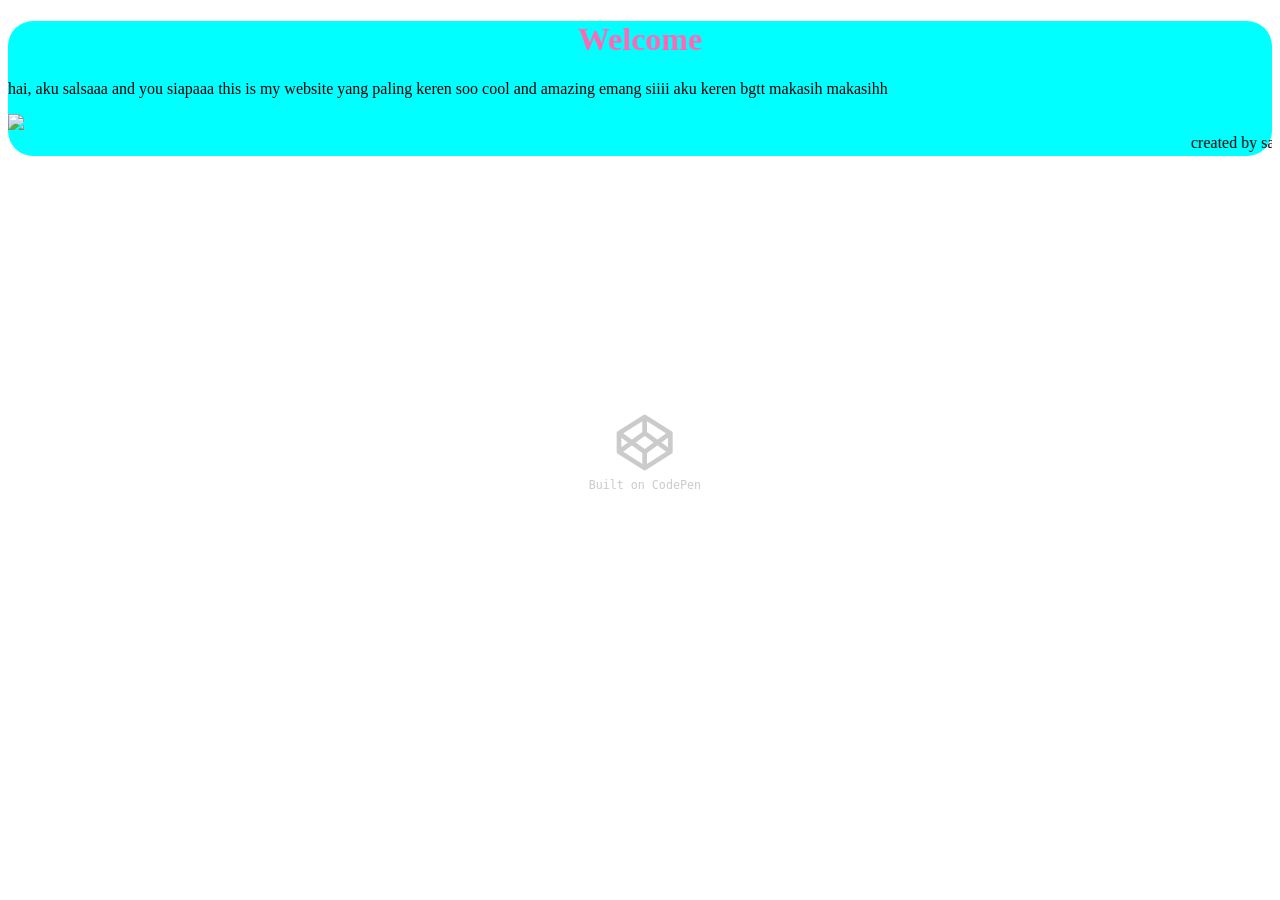
==== index.html @ 1e5a540d "index.html" ====
<!DOCTYPE html>
<html lang="en">
  <head>
    <meta charset="UTF-8">
    <link rel="stylesheet" href="./style.css">
    <meta name="viewport" content="width=device-width, initial-scale=1.0">
    <title>Pen</title>
  </head>
  <body>
<h1>Welcome</h1>
    <p>hai, aku salsaaa and you siapaaa this is my website yang paling keren soo cool and amazing emang siiii aku keren bgtt makasih makasihh </p>
   <img src="WhatsApp Image 2026-10-02 at 10.32.09 (2).jpeg">
    <marquee>created by salsabila </marquee>
    <script src="./script.js"></script>
  </body>
</html>
---- style.css ----
html {
  height: 100%;
  background: 50% 50% no-repeat
    url('data:image/svg+xml,<svg viewBox="-20 -5 60 40" width="140" xmlns="http://www.w3.org/2000/svg" opacity="0.2"><path d="M1 8l11-7 11 7v8l-11 7-11-7zm0 0l11 8 11-8m0 8L12 8 1 16M12 1v7m0 8v7" fill="none" stroke="currentColor" stroke-linejoin="round" stroke-width="2"/><text x="-12" y="32" font-size="5" font-family="monospace" fill="currentColor">Built on CodePen</text></svg>');
}


h1{text-align:center;
  color:hotpink;
  font-weight:bold;
  font-size:11;
  }

body{background-color:aqua;
    border:6px;
     border-radius:25px;}
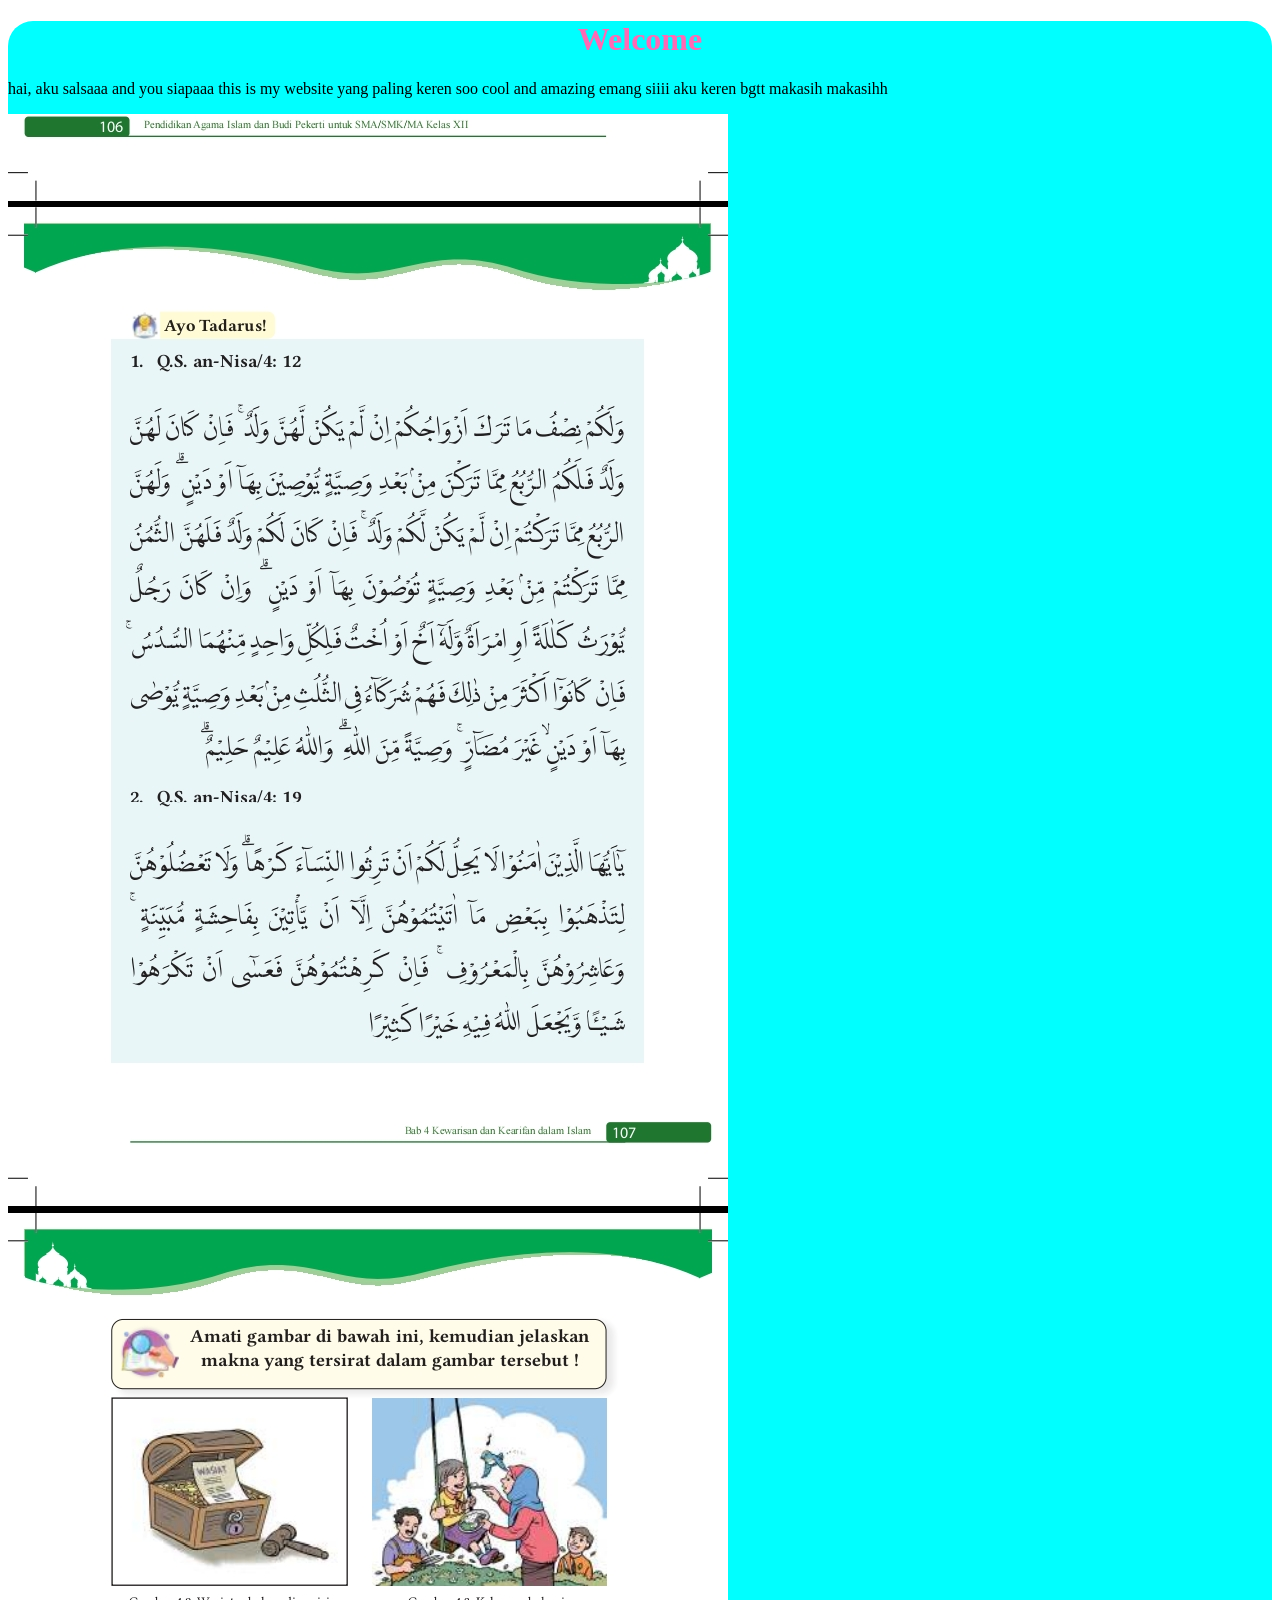
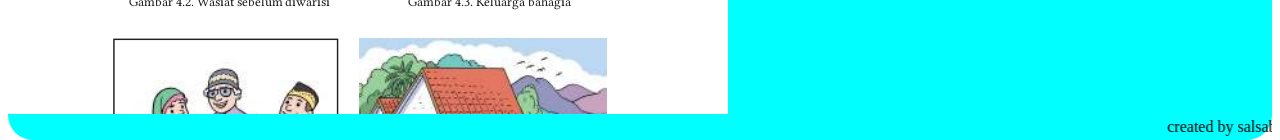
==== commit 75db0231: "index.html" ====
--- a/index.html
+++ b/index.html
@@ -2,7 +2,7 @@
 <html lang="en">
   <head>
     <meta charset="UTF-8">
-    <link rel="stylesheet" href="./style.css">
+    <link rel="stylesheet" href="style.css">
     <meta name="viewport" content="width=device-width, initial-scale=1.0">
     <title>Pen</title>
   </head>
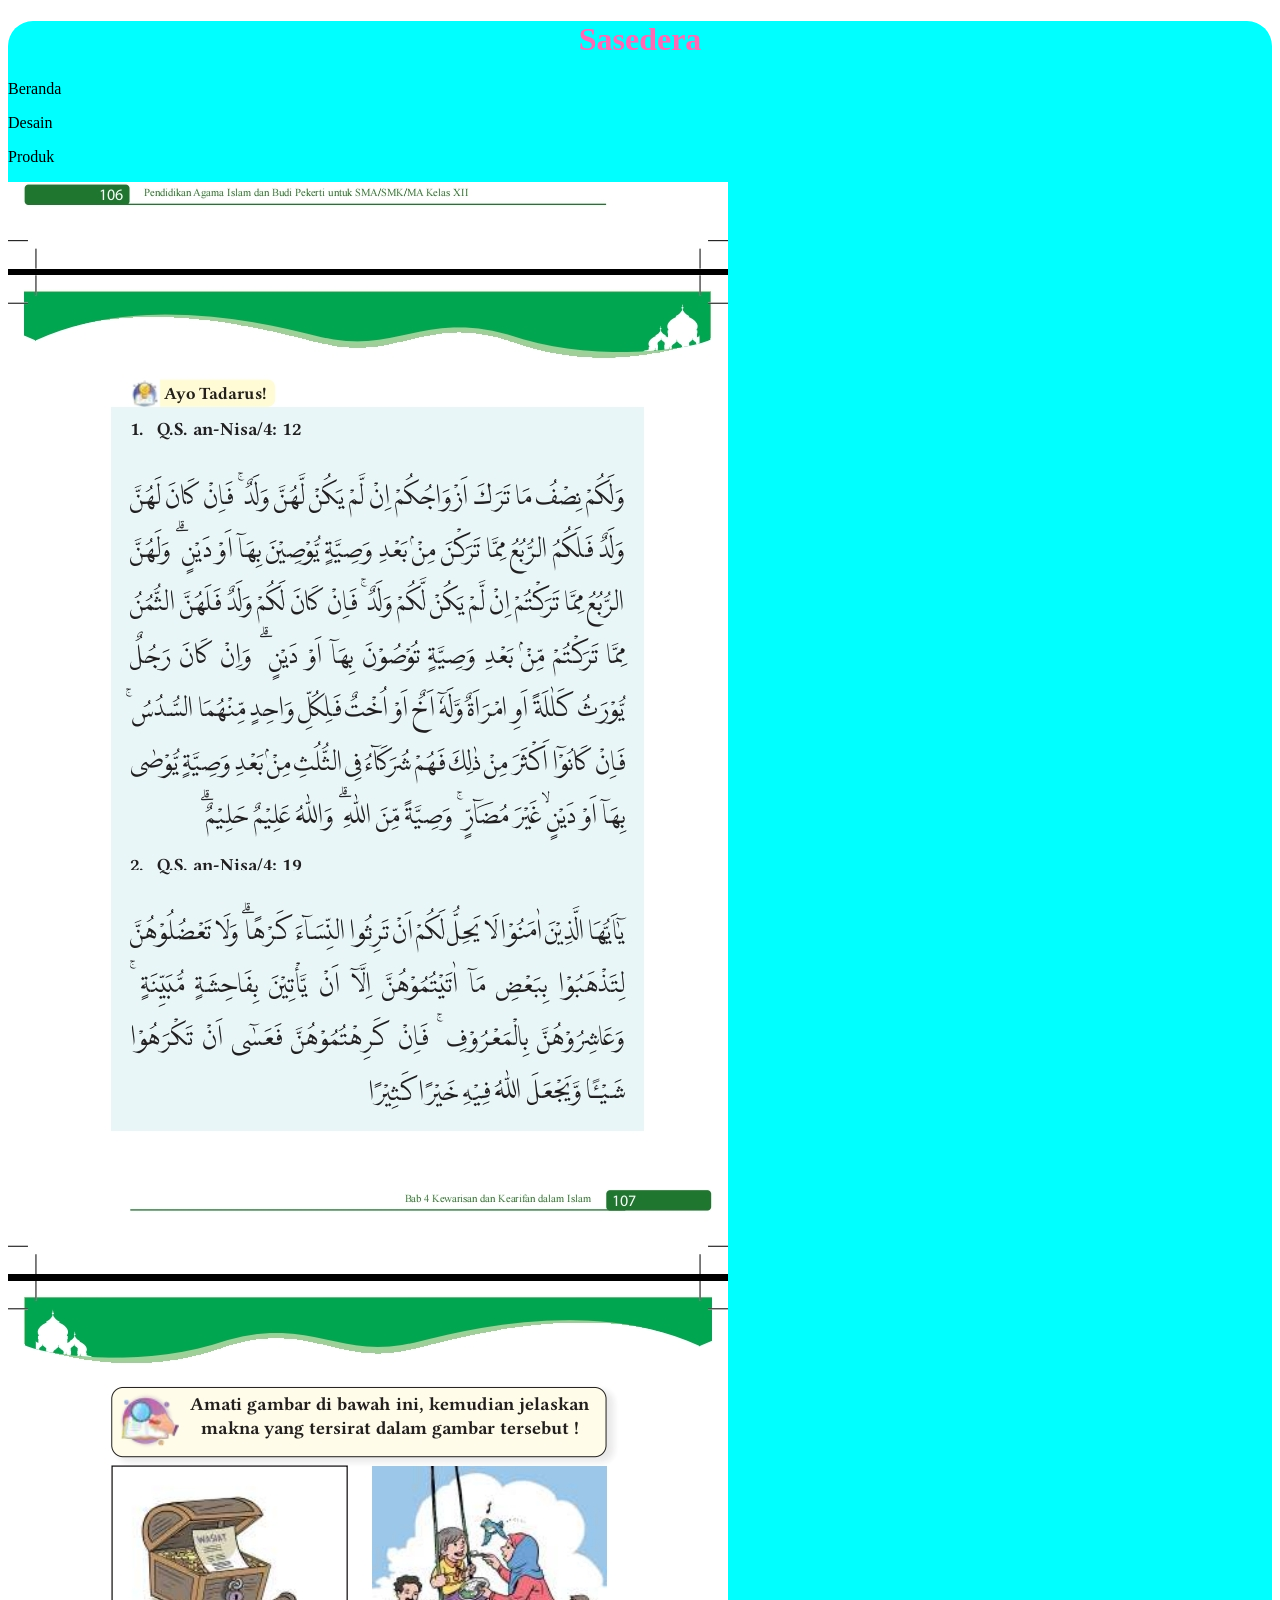
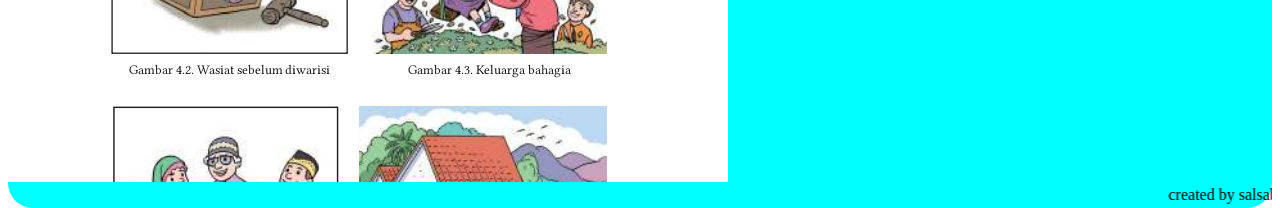
==== commit fea7b6df: "in" ====
--- a/index.html
+++ b/index.html
@@ -7,9 +7,11 @@
     <title>Pen</title>
   </head>
   <body>
-<h1>Welcome</h1>
-    <p>hai, aku salsaaa and you siapaaa this is my website yang paling keren soo cool and amazing emang siiii aku keren bgtt makasih makasihh </p>
-   <img src="WhatsApp Image 2026-10-02 at 10.32.09 (2).jpeg">
+<h1>Sasedera</h1>
+    <p>Beranda</p>
+    <p>Desain</p>
+    <p>Produk</p>
+    <img src="WhatsApp Image 2026-10-02 at 10.32.09 (2).jpeg">
     <marquee>created by salsabila </marquee>
     <script src="./script.js"></script>
   </body>
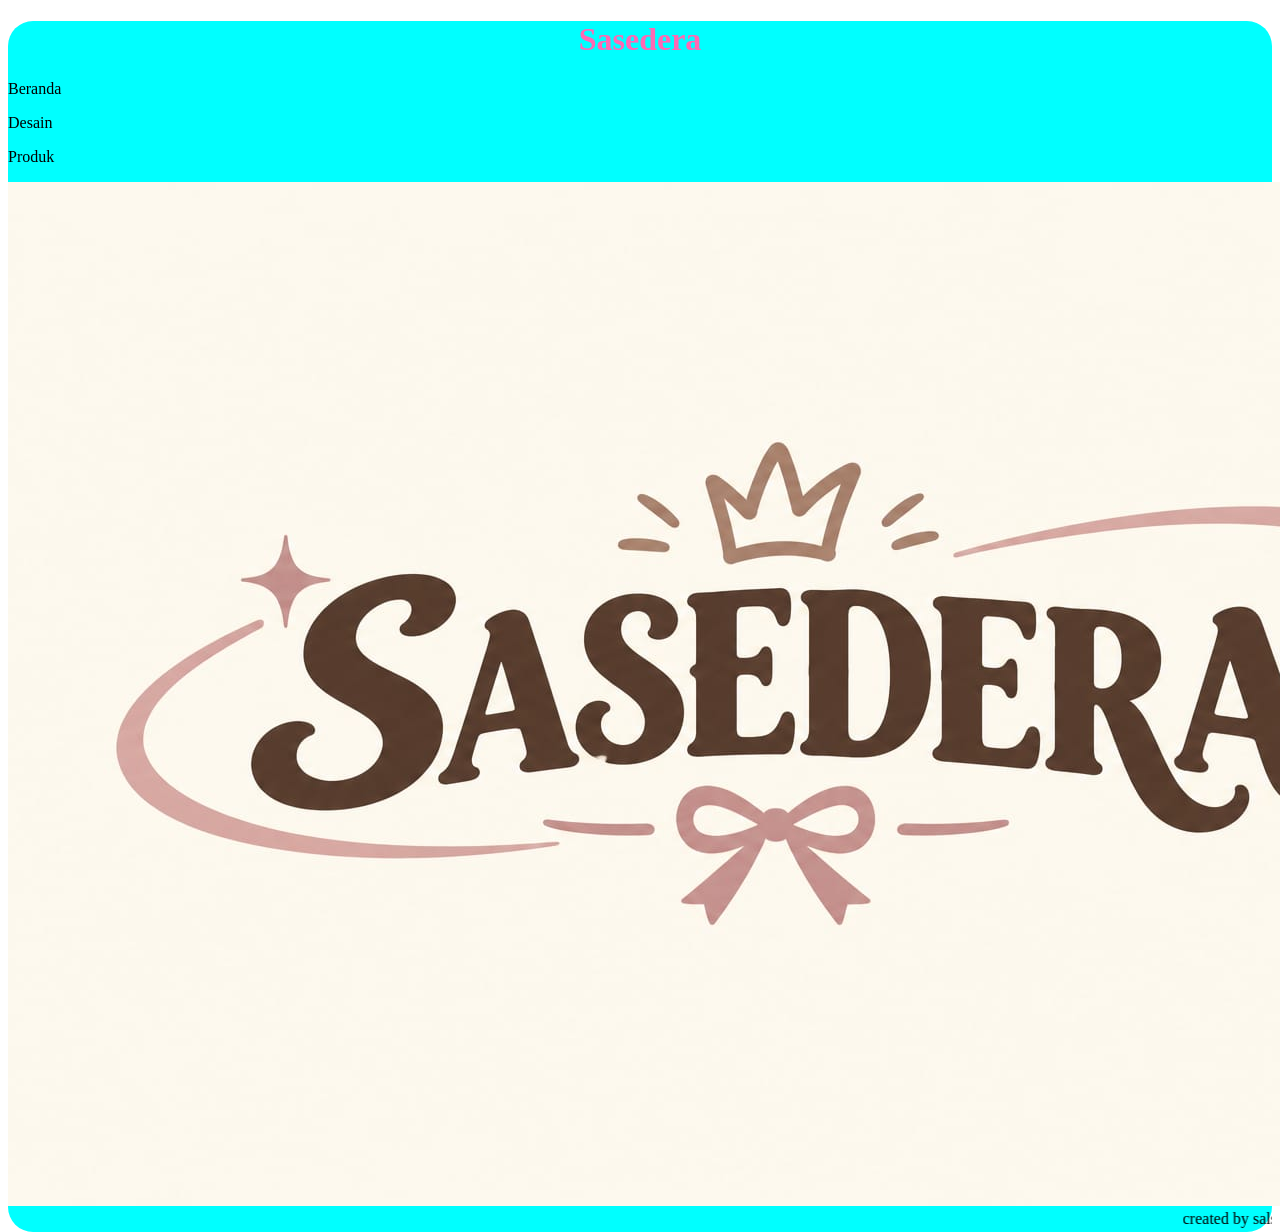
==== commit 4a87e2b7: "index.html" ====
--- a/index.html
+++ b/index.html
@@ -11,7 +11,7 @@
     <p>Beranda</p>
     <p>Desain</p>
     <p>Produk</p>
-    <img src="WhatsApp Image 2026-10-02 at 10.32.09 (2).jpeg">
+    <img src="WhatsApp Image 2026-10-05 at 10.01.21.jpeg">
     <marquee>created by salsabila </marquee>
     <script src="./script.js"></script>
   </body>
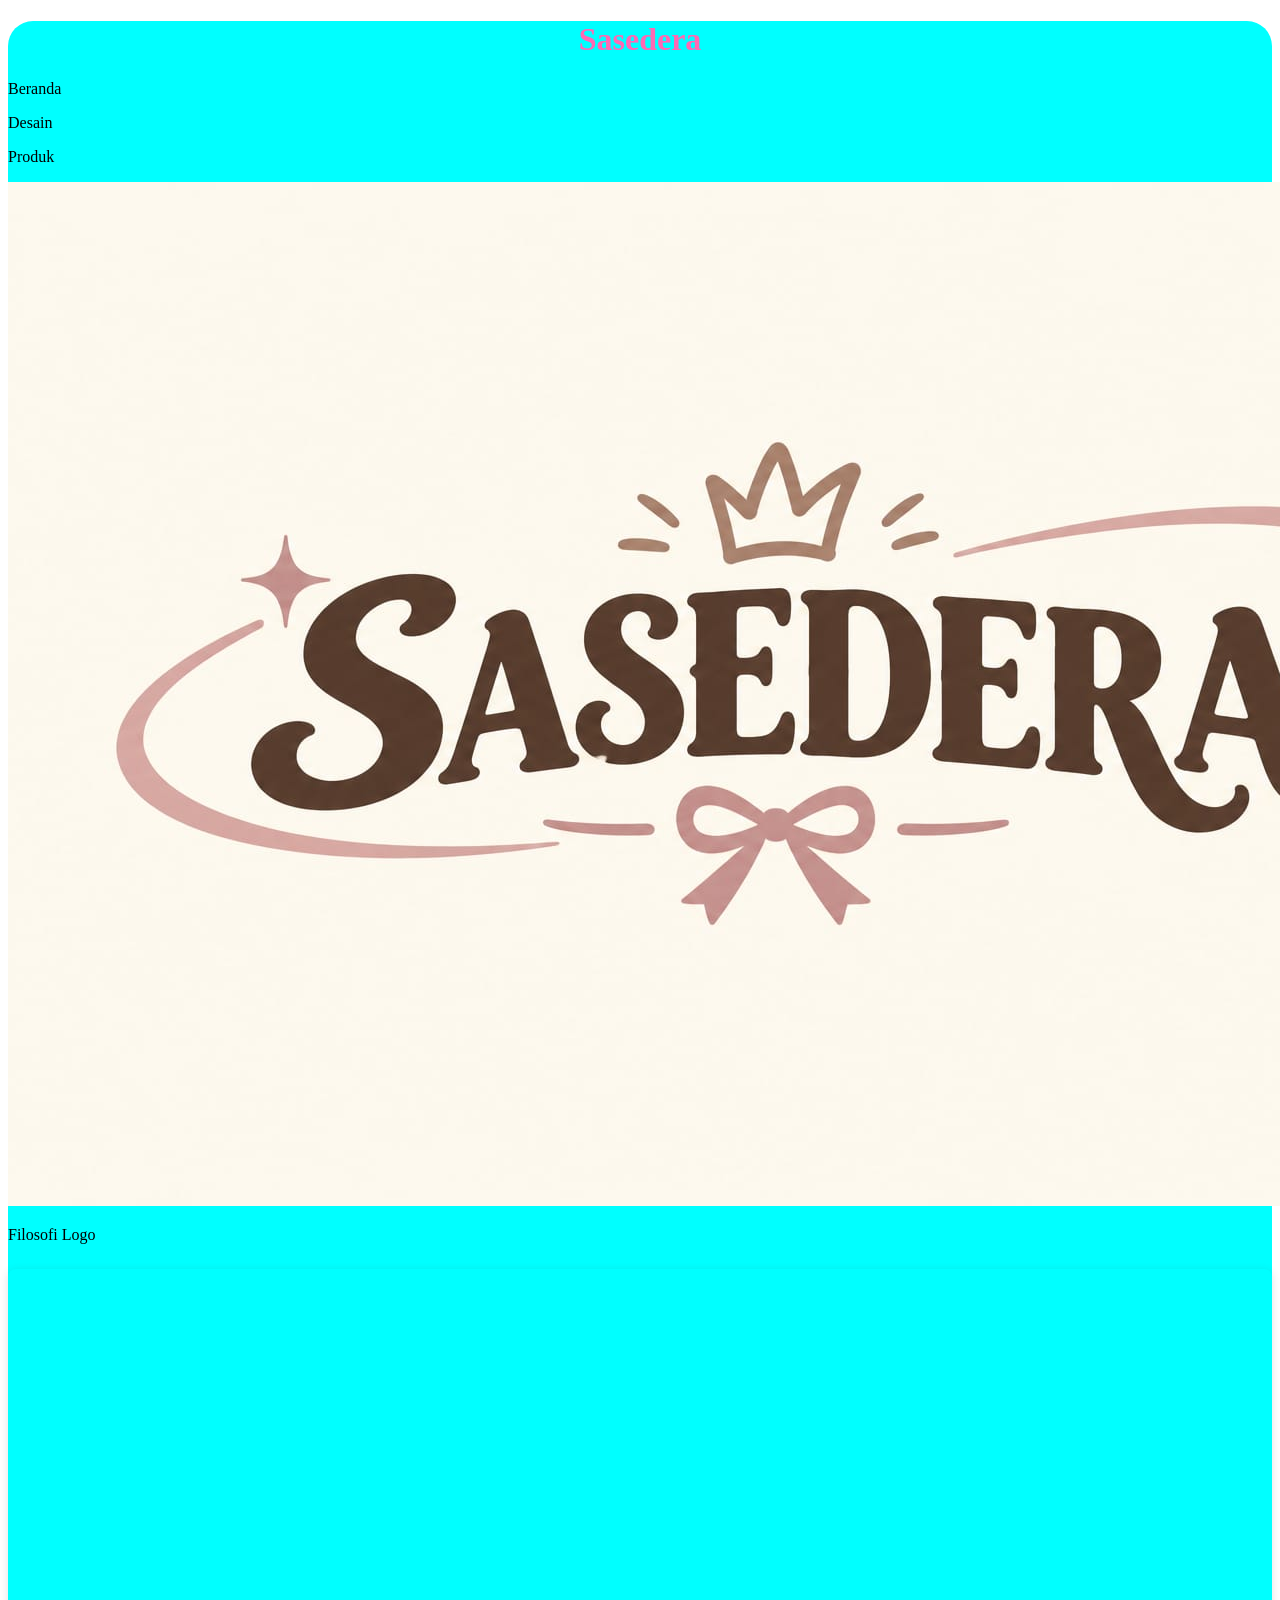
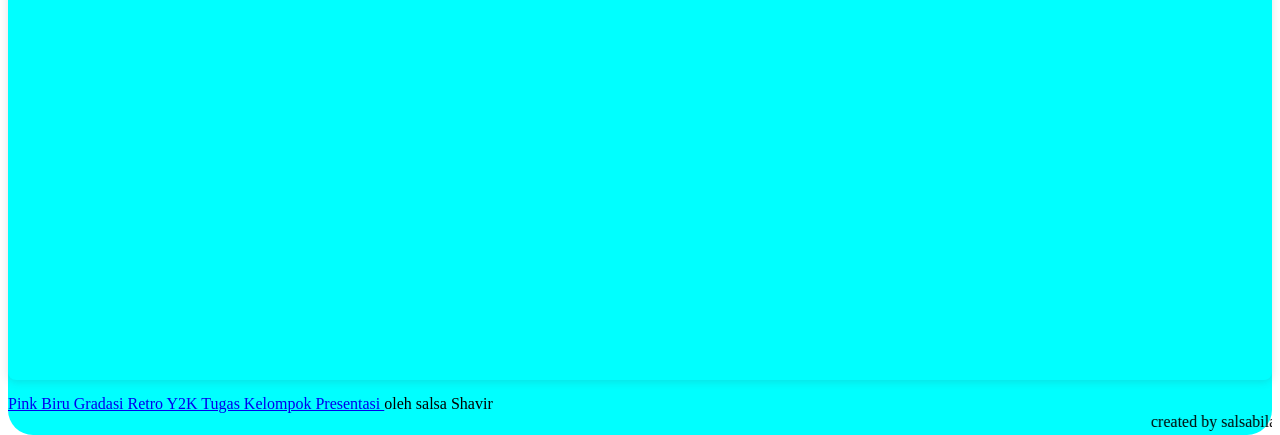
==== commit 9af8522c: "index.html Added a section for logo philosophy and embedded a Canva presentation." ====
--- a/index.html
+++ b/index.html
@@ -12,6 +12,15 @@
     <p>Desain</p>
     <p>Produk</p>
     <img src="WhatsApp Image 2026-10-05 at 10.01.21.jpeg">
+    <p>Filosofi Logo</p>
+    <embed canva><div style="position: relative; width: 100%; height: 0; padding-top: 56.2500%;
+ padding-bottom: 0; box-shadow: 0 2px 8px 0 rgba(63,69,81,0.16); margin-top: 1.6em; margin-bottom: 0.9em; overflow: hidden;
+ border-radius: 8px; will-change: transform;">
+  <iframe loading="lazy" style="position: absolute; width: 100%; height: 100%; top: 0; left: 0; border: none; padding: 0;margin: 0;"
+    src="https://www.canva.com/design/DAHXGq1-PeY/C8uK-El3-mpP_xwHrL12lw/view?embed" allowfullscreen="allowfullscreen" allow="fullscreen">
+  </iframe>
+</div>
+<a href="https:&#x2F;&#x2F;www.canva.com&#x2F;design&#x2F;DAHXGq1-PeY&#x2F;C8uK-El3-mpP_xwHrL12lw&#x2F;view?utm_content=DAHXGq1-PeY&amp;utm_campaign=designshare&amp;utm_medium=embeds&amp;utm_source=link" target="_blank" rel="noopener">Pink Biru Gradasi Retro Y2K Tugas Kelompok Presentasi </a> oleh salsa Shavir
     <marquee>created by salsabila </marquee>
     <script src="./script.js"></script>
   </body>
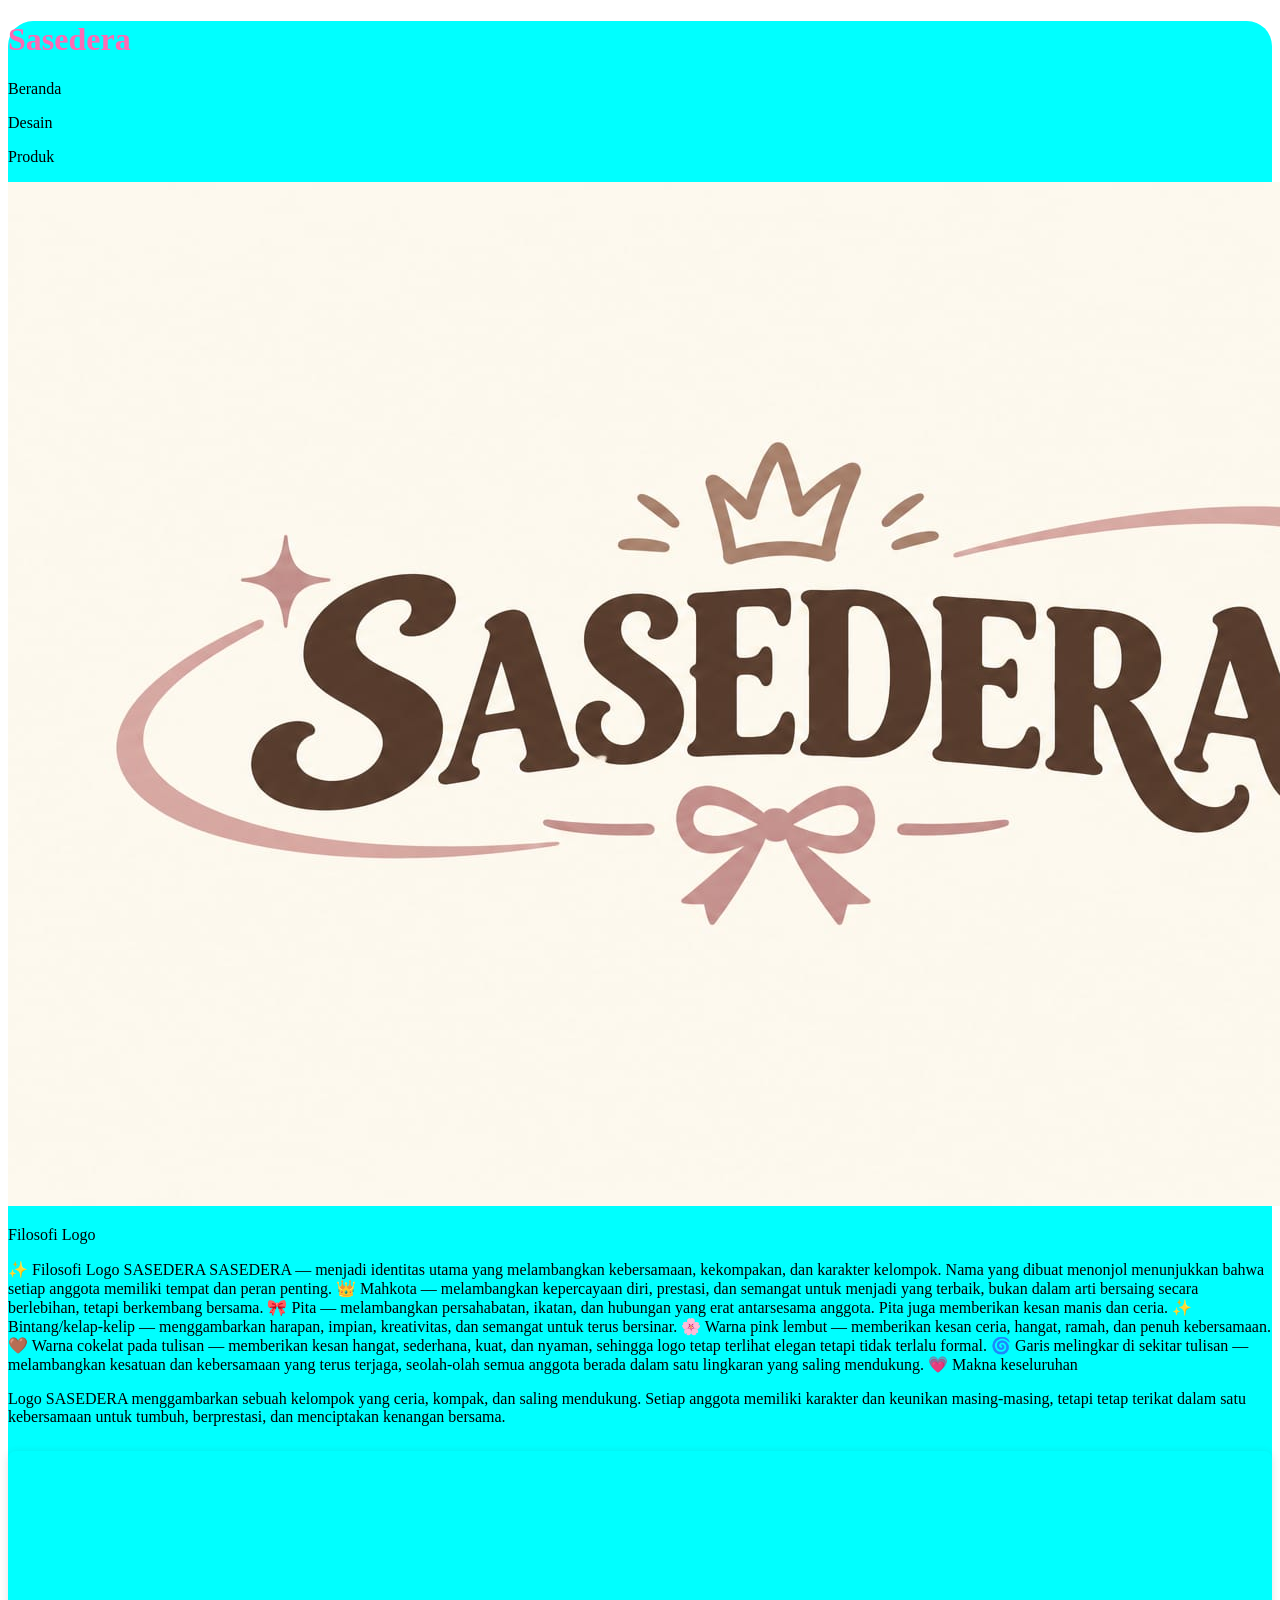
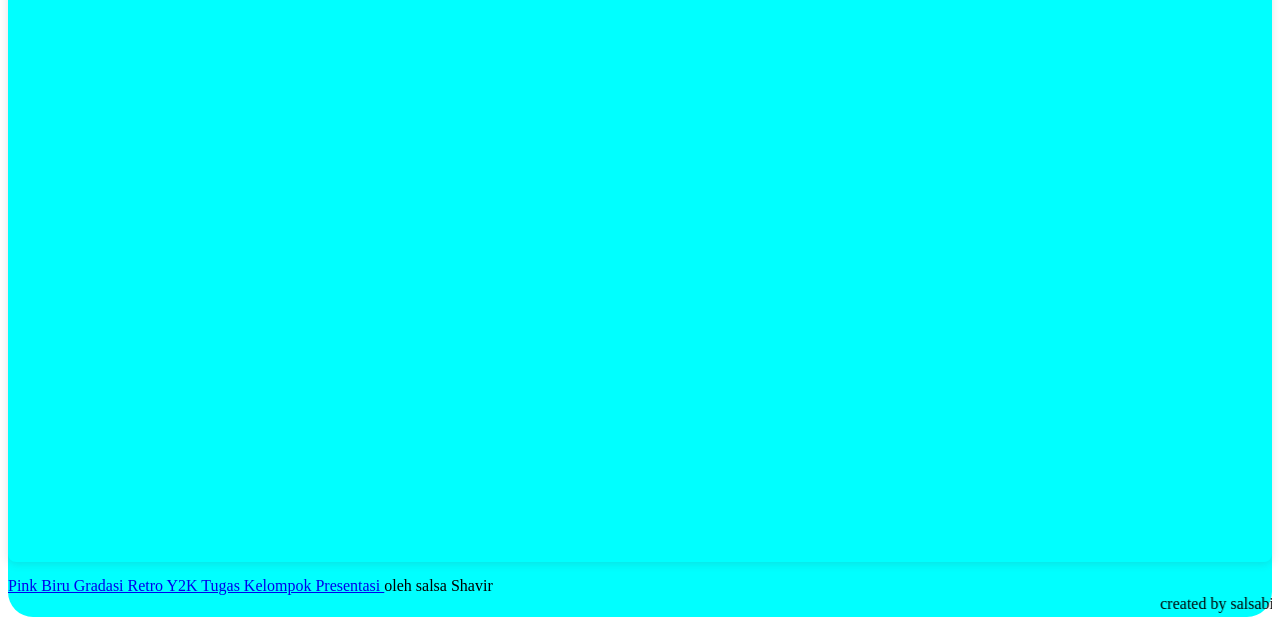
==== commit 2674ae4f: "Enhance index.html with logo philosophy description Added a detailed explanation of the SASEDERA log" ====
--- a/index.html
+++ b/index.html
@@ -13,6 +13,17 @@
     <p>Produk</p>
     <img src="WhatsApp Image 2026-10-05 at 10.01.21.jpeg">
     <p>Filosofi Logo</p>
+    <p>✨ Filosofi Logo SASEDERA
+SASEDERA — menjadi identitas utama yang melambangkan kebersamaan, kekompakan, dan karakter kelompok. Nama yang dibuat menonjol menunjukkan bahwa setiap anggota memiliki tempat dan peran penting.
+👑 Mahkota — melambangkan kepercayaan diri, prestasi, dan semangat untuk menjadi yang terbaik, bukan dalam arti bersaing secara berlebihan, tetapi berkembang bersama.
+🎀 Pita — melambangkan persahabatan, ikatan, dan hubungan yang erat antarsesama anggota. Pita juga memberikan kesan manis dan ceria.
+✨ Bintang/kelap-kelip — menggambarkan harapan, impian, kreativitas, dan semangat untuk terus bersinar.
+🌸 Warna pink lembut — memberikan kesan ceria, hangat, ramah, dan penuh kebersamaan.
+🤎 Warna cokelat pada tulisan — memberikan kesan hangat, sederhana, kuat, dan nyaman, sehingga logo tetap terlihat elegan tetapi tidak terlalu formal.
+🌀 Garis melingkar di sekitar tulisan — melambangkan kesatuan dan kebersamaan yang terus terjaga, seolah-olah semua anggota berada dalam satu lingkaran yang saling mendukung.
+💗 Makna keseluruhan</p>
+
+Logo SASEDERA menggambarkan sebuah kelompok yang ceria, kompak, dan saling mendukung. Setiap anggota memiliki karakter dan keunikan masing-masing, tetapi tetap terikat dalam satu kebersamaan untuk tumbuh, berprestasi, dan menciptakan kenangan bersama.</p>
     <embed canva><div style="position: relative; width: 100%; height: 0; padding-top: 56.2500%;
  padding-bottom: 0; box-shadow: 0 2px 8px 0 rgba(63,69,81,0.16); margin-top: 1.6em; margin-bottom: 0.9em; overflow: hidden;
  border-radius: 8px; will-change: transform;">
--- a/style.css
+++ b/style.css
@@ -5,10 +5,9 @@
 }
 
 
-h1{text-align:center;
-  color:hotpink;
+h1{color:hotpink;
   font-weight:bold;
-  font-size:11;
+  font-size:100;
   }
 
 body{background-color:aqua;
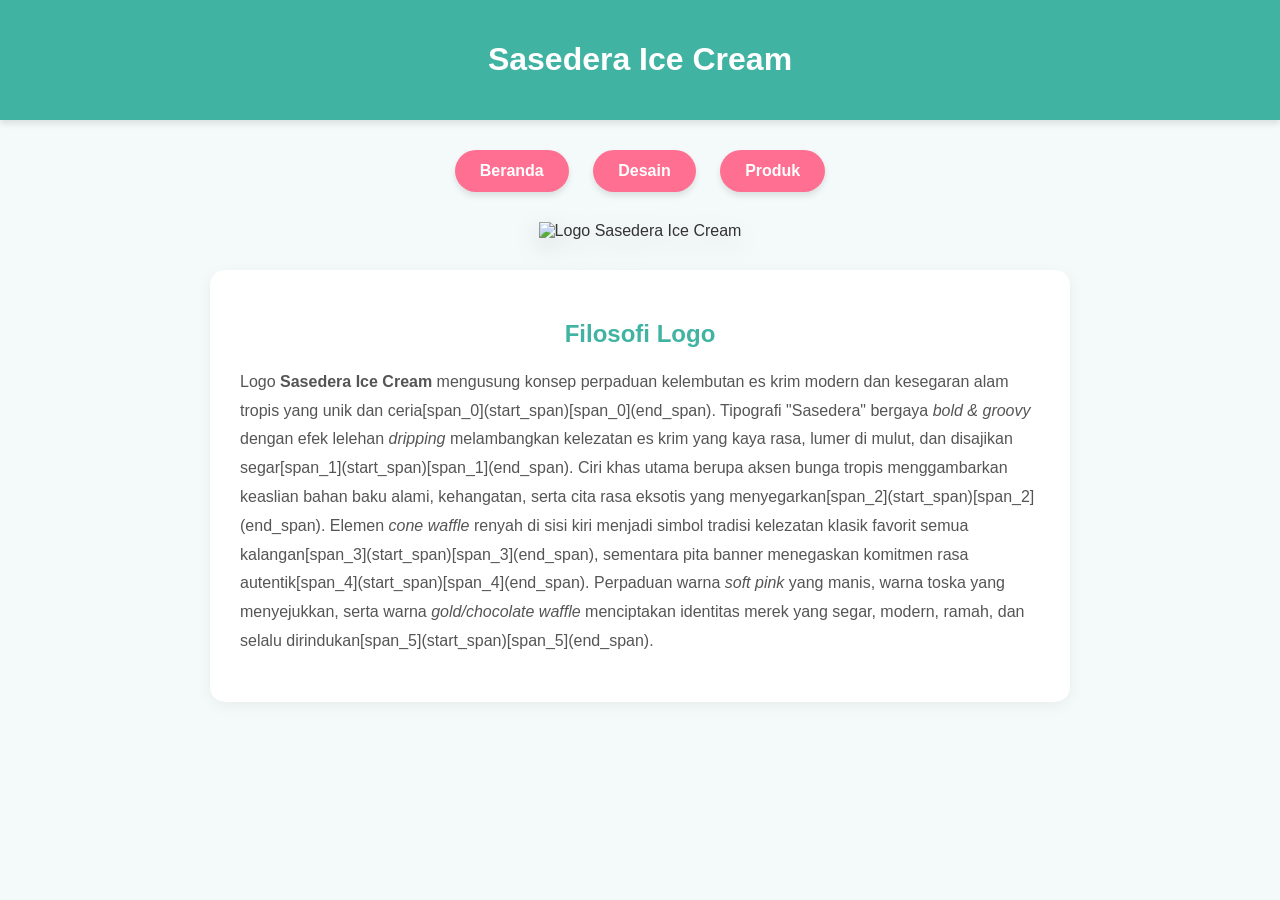
==== commit d15e9cca: "index.html" ====
--- a/index.html
+++ b/index.html
@@ -1,38 +1,99 @@
 <!DOCTYPE html>
-<html lang="en">
-  <head>
+<html lang="id">
+<head>
     <meta charset="UTF-8">
-    <link rel="stylesheet" href="style.css">
     <meta name="viewport" content="width=device-width, initial-scale=1.0">
-    <title>Pen</title>
-  </head>
-  <body>
-<h1>Sasedera</h1>
-    <p>Beranda</p>
-    <p>Desain</p>
-    <p>Produk</p>
-    <img src="WhatsApp Image 2026-10-05 at 10.01.21.jpeg">
-    <p>Filosofi Logo</p>
-    <p>✨ Filosofi Logo SASEDERA
-SASEDERA — menjadi identitas utama yang melambangkan kebersamaan, kekompakan, dan karakter kelompok. Nama yang dibuat menonjol menunjukkan bahwa setiap anggota memiliki tempat dan peran penting.
-👑 Mahkota — melambangkan kepercayaan diri, prestasi, dan semangat untuk menjadi yang terbaik, bukan dalam arti bersaing secara berlebihan, tetapi berkembang bersama.
-🎀 Pita — melambangkan persahabatan, ikatan, dan hubungan yang erat antarsesama anggota. Pita juga memberikan kesan manis dan ceria.
-✨ Bintang/kelap-kelip — menggambarkan harapan, impian, kreativitas, dan semangat untuk terus bersinar.
-🌸 Warna pink lembut — memberikan kesan ceria, hangat, ramah, dan penuh kebersamaan.
-🤎 Warna cokelat pada tulisan — memberikan kesan hangat, sederhana, kuat, dan nyaman, sehingga logo tetap terlihat elegan tetapi tidak terlalu formal.
-🌀 Garis melingkar di sekitar tulisan — melambangkan kesatuan dan kebersamaan yang terus terjaga, seolah-olah semua anggota berada dalam satu lingkaran yang saling mendukung.
-💗 Makna keseluruhan</p>
+    <title>Sasedera Ice Cream</title>
+    <style>
+        body {
+            font-family: 'Segoe UI', Tahoma, Geneva, Verdana, sans-serif;
+            background-color: #f4f9f9;
+            color: #333;
+            margin: 0;
+            padding: 0;
+            text-align: center;
+        }
+        header {
+            background-color: #40b3a2;
+            padding: 20px;
+            color: white;
+            box-shadow: 0 4px 6px rgba(0,0,0,0.1);
+        }
+        .nav-buttons {
+            margin: 30px 0;
+        }
+        .btn {
+            background-color: #ff6f91;
+            color: white;
+            border: none;
+            padding: 12px 25px;
+            margin: 0 10px;
+            font-size: 16px;
+            font-weight: bold;
+            border-radius: 25px;
+            cursor: pointer;
+            transition: background-color 0.3s, transform 0.2s;
+            box-shadow: 0 4px 6px rgba(0,0,0,0.1);
+        }
+        .btn:hover {
+            background-color: #ff477e;
+            transform: translateY(-2px);
+        }
+        .logo-container {
+            margin: 20px auto;
+        }
+        .logo-container img {
+            max-width: 350px;
+            height: auto;
+            filter: drop-shadow(0 8px 12px rgba(0,0,0,0.15));
+        }
+        .philosophy-container {
+            max-width: 800px;
+            margin: 30px auto 50px auto;
+            padding: 30px;
+            background: white;
+            border-radius: 15px;
+            box-shadow: 0 4px 15px rgba(0,0,0,0.05);
+            text-align: left;
+        }
+        .philosophy-container h2 {
+            color: #40b3a2;
+            text-align: center;
+            margin-bottom: 20px;
+        }
+        .philosophy-container p {
+            line-height: 1.8;
+            color: #555;
+            font-size: 16px;
+        }
+    </style>
+</head>
+<body>
 
-Logo SASEDERA menggambarkan sebuah kelompok yang ceria, kompak, dan saling mendukung. Setiap anggota memiliki karakter dan keunikan masing-masing, tetapi tetap terikat dalam satu kebersamaan untuk tumbuh, berprestasi, dan menciptakan kenangan bersama.</p>
-    <embed canva><div style="position: relative; width: 100%; height: 0; padding-top: 56.2500%;
- padding-bottom: 0; box-shadow: 0 2px 8px 0 rgba(63,69,81,0.16); margin-top: 1.6em; margin-bottom: 0.9em; overflow: hidden;
- border-radius: 8px; will-change: transform;">
-  <iframe loading="lazy" style="position: absolute; width: 100%; height: 100%; top: 0; left: 0; border: none; padding: 0;margin: 0;"
-    src="https://www.canva.com/design/DAHXGq1-PeY/C8uK-El3-mpP_xwHrL12lw/view?embed" allowfullscreen="allowfullscreen" allow="fullscreen">
-  </iframe>
-</div>
-<a href="https:&#x2F;&#x2F;www.canva.com&#x2F;design&#x2F;DAHXGq1-PeY&#x2F;C8uK-El3-mpP_xwHrL12lw&#x2F;view?utm_content=DAHXGq1-PeY&amp;utm_campaign=designshare&amp;utm_medium=embeds&amp;utm_source=link" target="_blank" rel="noopener">Pink Biru Gradasi Retro Y2K Tugas Kelompok Presentasi </a> oleh salsa Shavir
-    <marquee>created by salsabila </marquee>
-    <script src="./script.js"></script>
-  </body>
+    <header>
+        <h1>Sasedera Ice Cream</h1>
+    </header>
+
+    <!-- Tombol Navigasi -->
+    <div class="nav-buttons">
+        <button class="btn" onclick="alert('Anda berada di Beranda')">Beranda</button>
+        <button class="btn" onclick="alert('Menuju halaman Desain')">Desain</button>
+        <button class="btn" onclick="alert('Menuju halaman Produk')">Produk</button>
+    </div>
+
+    <!-- Logo di bawah tombol -->
+    <div class="logo-container">
+        <!-- Ganti atribut src dengan link atau file logo Anda -->
+        <img src="watermarked_img_10169691032792355286.jpg" alt="Logo Sasedera Ice Cream">
+    </div>
+
+    <!-- Filosofi di bawah logo -->
+    <div class="philosophy-container">
+        <h2>Filosofi Logo</h2>
+        <p>
+            Logo <strong>Sasedera Ice Cream</strong> mengusung konsep perpaduan kelembutan es krim modern dan kesegaran alam tropis yang unik dan ceria[span_0](start_span)[span_0](end_span). Tipografi "Sasedera" bergaya <em>bold & groovy</em> dengan efek lelehan <em>dripping</em> melambangkan kelezatan es krim yang kaya rasa, lumer di mulut, dan disajikan segar[span_1](start_span)[span_1](end_span). Ciri khas utama berupa aksen bunga tropis menggambarkan keaslian bahan baku alami, kehangatan, serta cita rasa eksotis yang menyegarkan[span_2](start_span)[span_2](end_span). Elemen <em>cone waffle</em> renyah di sisi kiri menjadi simbol tradisi kelezatan klasik favorit semua kalangan[span_3](start_span)[span_3](end_span), sementara pita banner menegaskan komitmen rasa autentik[span_4](start_span)[span_4](end_span). Perpaduan warna <em>soft pink</em> yang manis, warna toska yang menyejukkan, serta warna <em>gold/chocolate waffle</em> menciptakan identitas merek yang segar, modern, ramah, dan selalu dirindukan[span_5](start_span)[span_5](end_span).
+        </p>
+    </div>
+
+</body>
 </html>
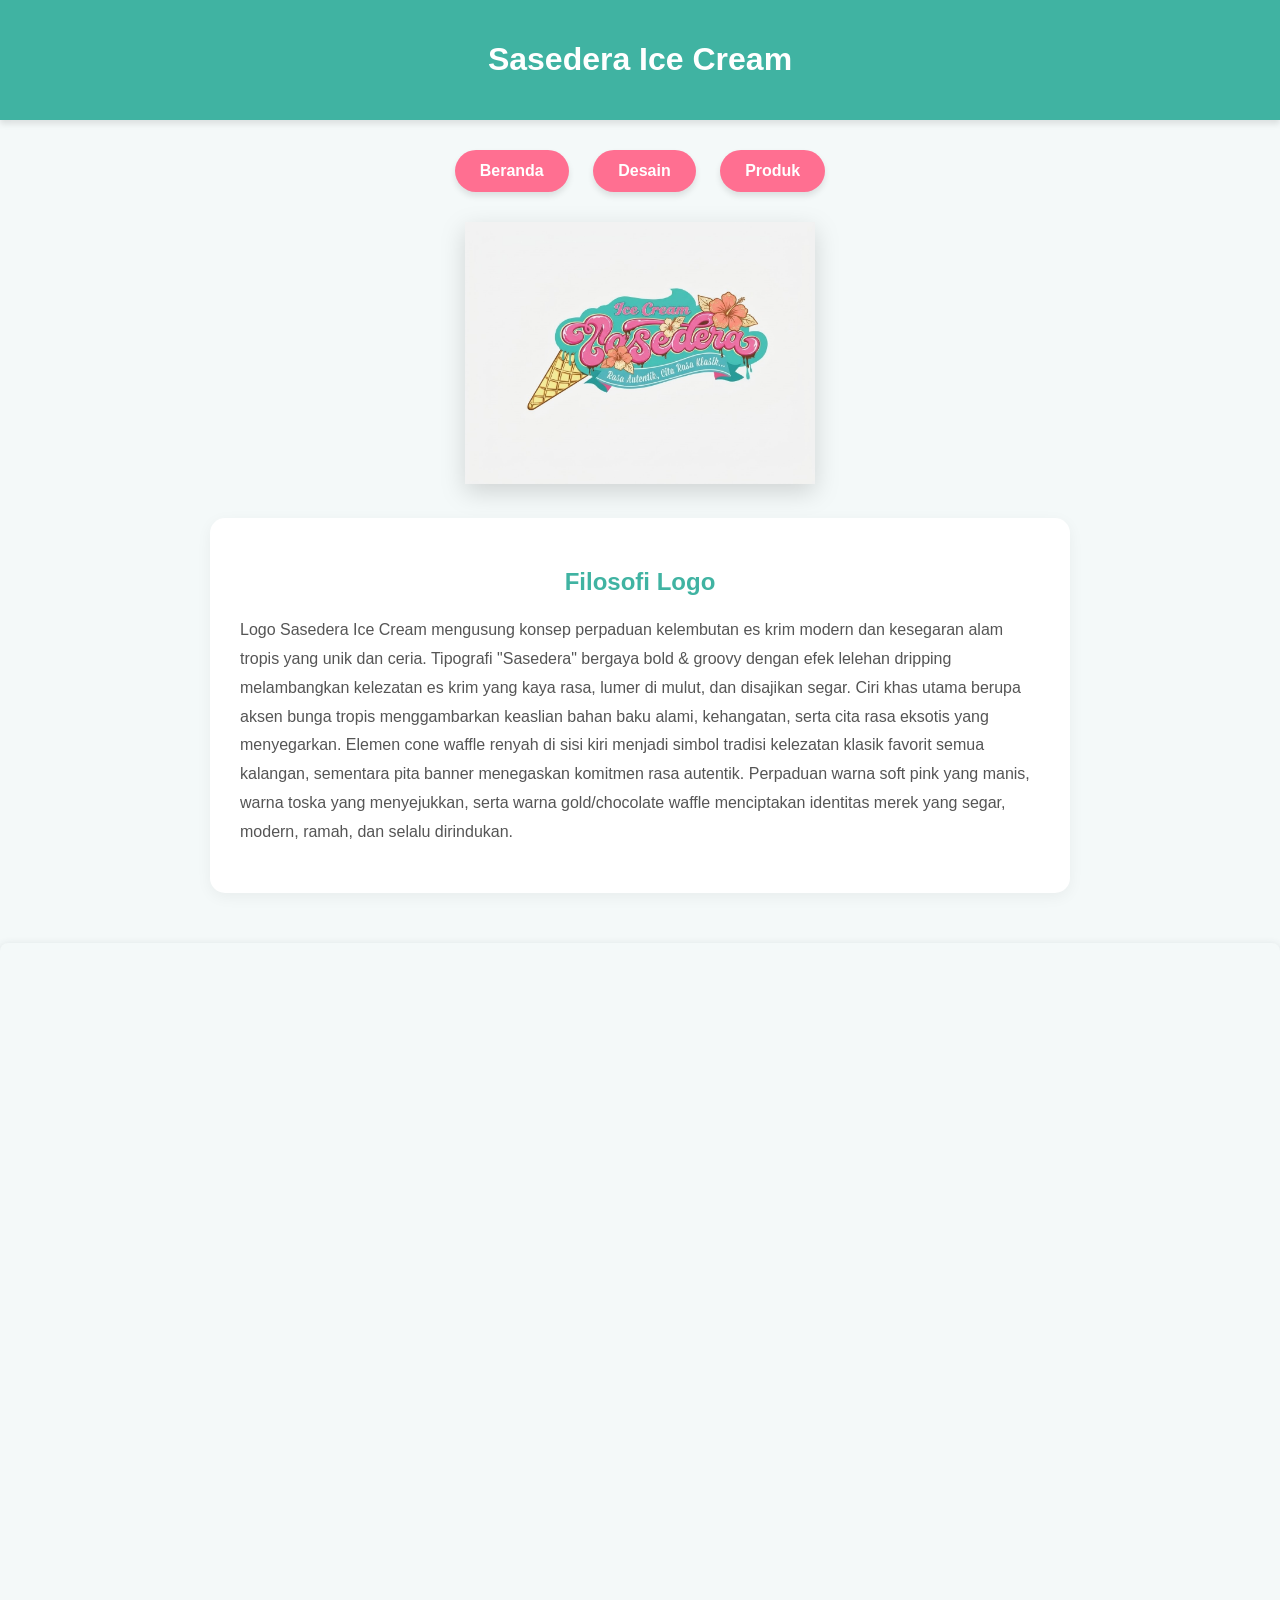
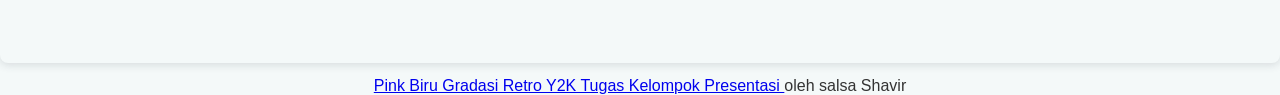
==== commit d41cf443: "index.html" ====
--- a/index.html
+++ b/index.html
@@ -84,16 +84,21 @@
     <!-- Logo di bawah tombol -->
     <div class="logo-container">
         <!-- Ganti atribut src dengan link atau file logo Anda -->
-        <img src="watermarked_img_10169691032792355286.jpg" alt="Logo Sasedera Ice Cream">
+        <img src="WhatsApp Image 2026-10-12 at 10.30.19.jpeg">
     </div>
 
     <!-- Filosofi di bawah logo -->
     <div class="philosophy-container">
         <h2>Filosofi Logo</h2>
-        <p>
-            Logo <strong>Sasedera Ice Cream</strong> mengusung konsep perpaduan kelembutan es krim modern dan kesegaran alam tropis yang unik dan ceria[span_0](start_span)[span_0](end_span). Tipografi "Sasedera" bergaya <em>bold & groovy</em> dengan efek lelehan <em>dripping</em> melambangkan kelezatan es krim yang kaya rasa, lumer di mulut, dan disajikan segar[span_1](start_span)[span_1](end_span). Ciri khas utama berupa aksen bunga tropis menggambarkan keaslian bahan baku alami, kehangatan, serta cita rasa eksotis yang menyegarkan[span_2](start_span)[span_2](end_span). Elemen <em>cone waffle</em> renyah di sisi kiri menjadi simbol tradisi kelezatan klasik favorit semua kalangan[span_3](start_span)[span_3](end_span), sementara pita banner menegaskan komitmen rasa autentik[span_4](start_span)[span_4](end_span). Perpaduan warna <em>soft pink</em> yang manis, warna toska yang menyejukkan, serta warna <em>gold/chocolate waffle</em> menciptakan identitas merek yang segar, modern, ramah, dan selalu dirindukan[span_5](start_span)[span_5](end_span).
-        </p>
+        <p>Logo Sasedera Ice Cream mengusung konsep perpaduan kelembutan es krim modern dan kesegaran alam tropis yang unik dan ceria. Tipografi "Sasedera" bergaya bold & groovy dengan efek lelehan dripping melambangkan kelezatan es krim yang kaya rasa, lumer di mulut, dan disajikan segar. Ciri khas utama berupa aksen bunga tropis menggambarkan keaslian bahan baku alami, kehangatan, serta cita rasa eksotis yang menyegarkan. Elemen cone waffle renyah di sisi kiri menjadi simbol tradisi kelezatan klasik favorit semua kalangan, sementara pita banner menegaskan komitmen rasa autentik. Perpaduan warna soft pink yang manis, warna toska yang menyejukkan, serta warna gold/chocolate waffle menciptakan identitas merek yang segar, modern, ramah, dan selalu dirindukan.</p>
     </div>
-
-</body>
+<embed canva>
+</body><div style="position: relative; width: 100%; height: 0; padding-top: 56.2500%;
+ padding-bottom: 0; box-shadow: 0 2px 8px 0 rgba(63,69,81,0.16); margin-top: 1.6em; margin-bottom: 0.9em; overflow: hidden;
+ border-radius: 8px; will-change: transform;">
+  <iframe loading="lazy" style="position: absolute; width: 100%; height: 100%; top: 0; left: 0; border: none; padding: 0;margin: 0;"
+    src="https://www.canva.com/design/DAHXGq1-PeY/C8uK-El3-mpP_xwHrL12lw/view?embed" allowfullscreen="allowfullscreen" allow="fullscreen">
+  </iframe>
+</div>
+<a href="https:&#x2F;&#x2F;www.canva.com&#x2F;design&#x2F;DAHXGq1-PeY&#x2F;C8uK-El3-mpP_xwHrL12lw&#x2F;view?utm_content=DAHXGq1-PeY&amp;utm_campaign=designshare&amp;utm_medium=embeds&amp;utm_source=link" target="_blank" rel="noopener">Pink Biru Gradasi Retro Y2K Tugas Kelompok Presentasi </a> oleh salsa Shavir
 </html>
